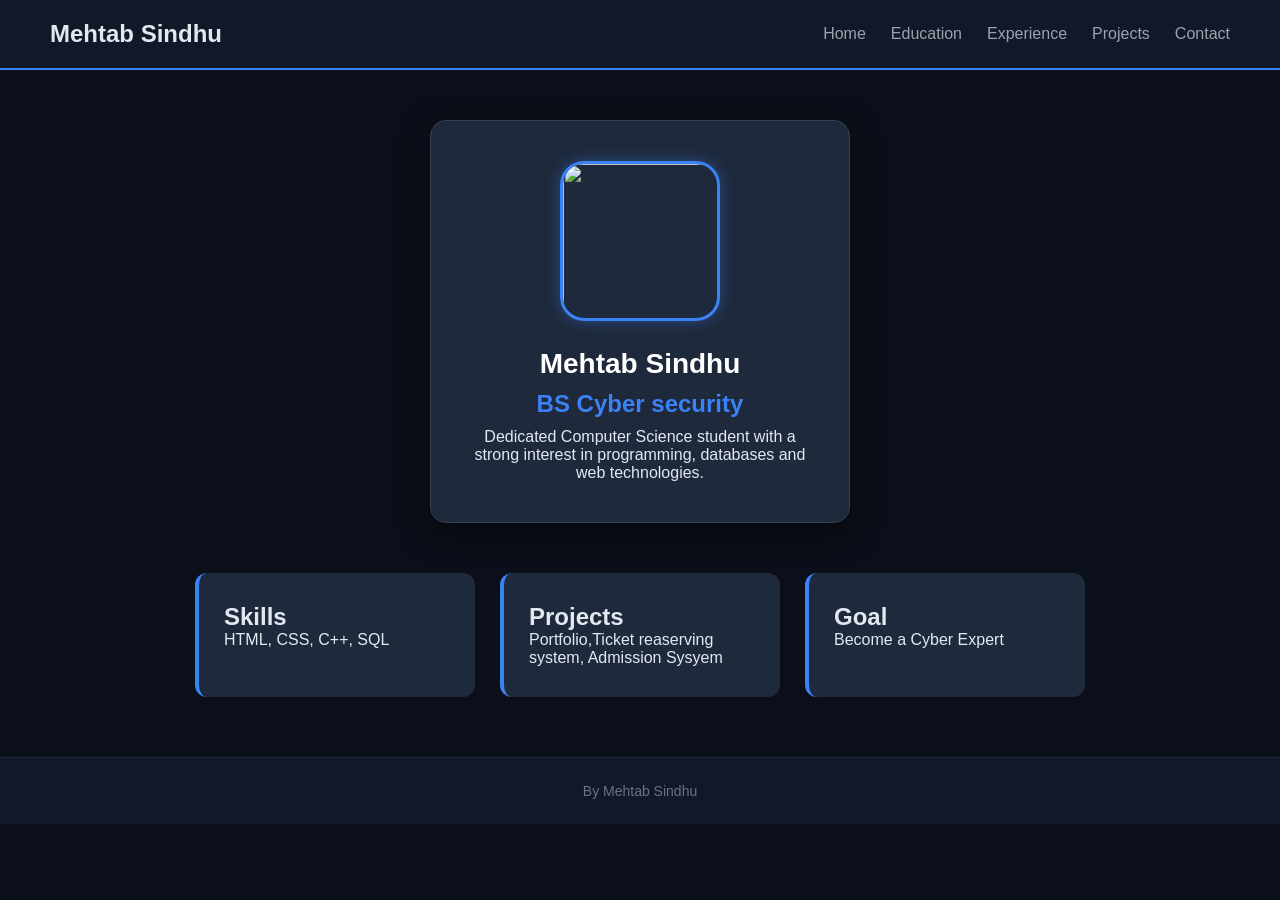
==== index.html @ 5d44ff9f "Add files via upload" ====
<!DOCTYPE html>
<html lang="en">
<head>
<meta charset="UTF-8">
<meta name="viewport" content="width=device-width, initial-scale=1.0">
<title>Mehtab Sindhu</title>
<link rel="stylesheet" href="style.css">
</head>

<body>

<nav>
    <h2>Mehtab Sindhu</h2>

    <ul>
        <li><a href="index.html">Home</a></li>
        <li><a href="education.html">Education</a></li>
        <li><a href="experience.html">Experience</a></li>
        <li><a href="project.html">Projects</a></li>
        <li><a href="contact.html">Contact</a></li>
    </ul>
</nav>

<div class="profile-card">

    <img src="WhatsApp Image 2026-05-15 at 11.52.03 PM.jpeg">

    <h1>Mehtab Sindhu</h1>

    <h2>BS Cyber security</h2>

    <p>
        Dedicated Computer Science student with a strong interest
        in programming, databases and web technologies.
    </p>

</div>

<div class="cards">

    <div class="box">
        <h2>Skills</h2>
        <p>HTML, CSS, C++, SQL</p>
    </div>

    <div class="box">
        <h2>Projects</h2>
        <p>Portfolio,Ticket reaserving system, Admission Sysyem</p>
    </div>

    <div class="box">
        <h2>Goal</h2>
        <p>Become a Cyber Expert</p>
    </div>

</div>

<footer>
    By Mehtab Sindhu
</footer>

</body>
</html>
---- style.css ----
*{
    margin:0;
    padding:0;
    box-sizing:border-box;
}

body{
    font-family:'Segoe UI', Tahoma, Geneva, Verdana, sans-serif; /* Font change kiya */
    background:#0B0F19; /* Deep dark blue-black background */
    color:#E2E8F0; /* Soft white text */
}

/* Navbar */

nav{
    display:flex;
    justify-content:space-between;
    align-items:center;
    background:#111827; /* Darker navbar */
    padding:20px 50px;
    border-bottom: 2px solid #3B82F6; /* Navbar ke neeche blue line */
}

nav ul{
    display:flex;
    list-style:none;
}

nav ul li{
    margin-left:25px;
}

nav ul li a{
    text-decoration:none;
    color:#9CA3AF;
    font-weight: 500;
    transition: 0.3s;
}

nav ul li a:hover{
    color:#3B82F6; /* Gold ki jagah Neon Blue hover effect */
    text-shadow: 0 0 10px #3B82F6;
}

/* Profile Card */

.profile-card{
    width:420px;
    margin:50px auto;
    text-align:center;
    background:#1E293B; /* Slate blue-grey background */
    padding:40px 30px;
    border-radius:16px; /* Modern smooth corners */
    border: 1px solid #334155;
    box-shadow: 0 10px 30px rgba(0, 0, 0, 0.5); /* Deep dark shadow */
}

.profile-card img{
    width:160px;
    height:160px;
    border-radius:24px; /* Round circle ki jagah Squircle (smooth square) shape */
    object-fit:cover;
    border:3px solid #3B82F6; /* Neon Blue border */
    box-shadow: 0 0 15px rgba(59, 130, 246, 0.4);
}

.profile-card h1{
    margin-top:20px;
    font-size: 28px;
    color: white;
}

.profile-card h2, .profile-card h3{
    color:#3B82F6; /* Gold ki jagah Cyber Blue color */
    margin:10px 0;
    font-weight: 600;
}

/* Cards Section */

.cards{
    display:flex;
    justify-content:center;
    gap:25px;
    margin:50px auto;
    max-width: 1200px;
    flex-wrap: wrap;
}

.box{
    width:280px;
    background:#1E293B;
    padding:30px 25px;
    text-align:left; /* Center ki jagah modern Left-align text */
    border-radius:12px;
    border-left: 4px solid #3B82F6; /* Card ki left side par stylish blue strip */
    transition: all 0.3s ease;
}

.box:hover{
    transform: translateY(-8px);
    background: #24344D; /* Hover karne par card ka color thoda light hoga */
    box-shadow: 0 10px 20px rgba(0,0,0,0.3);
}

footer{
    text-align:center;
    padding:25px;
    background:#111827;
    color: #6B7280;
    margin-top:60px;
    font-size: 14px;
    border-top: 1px solid #1F2937;
}
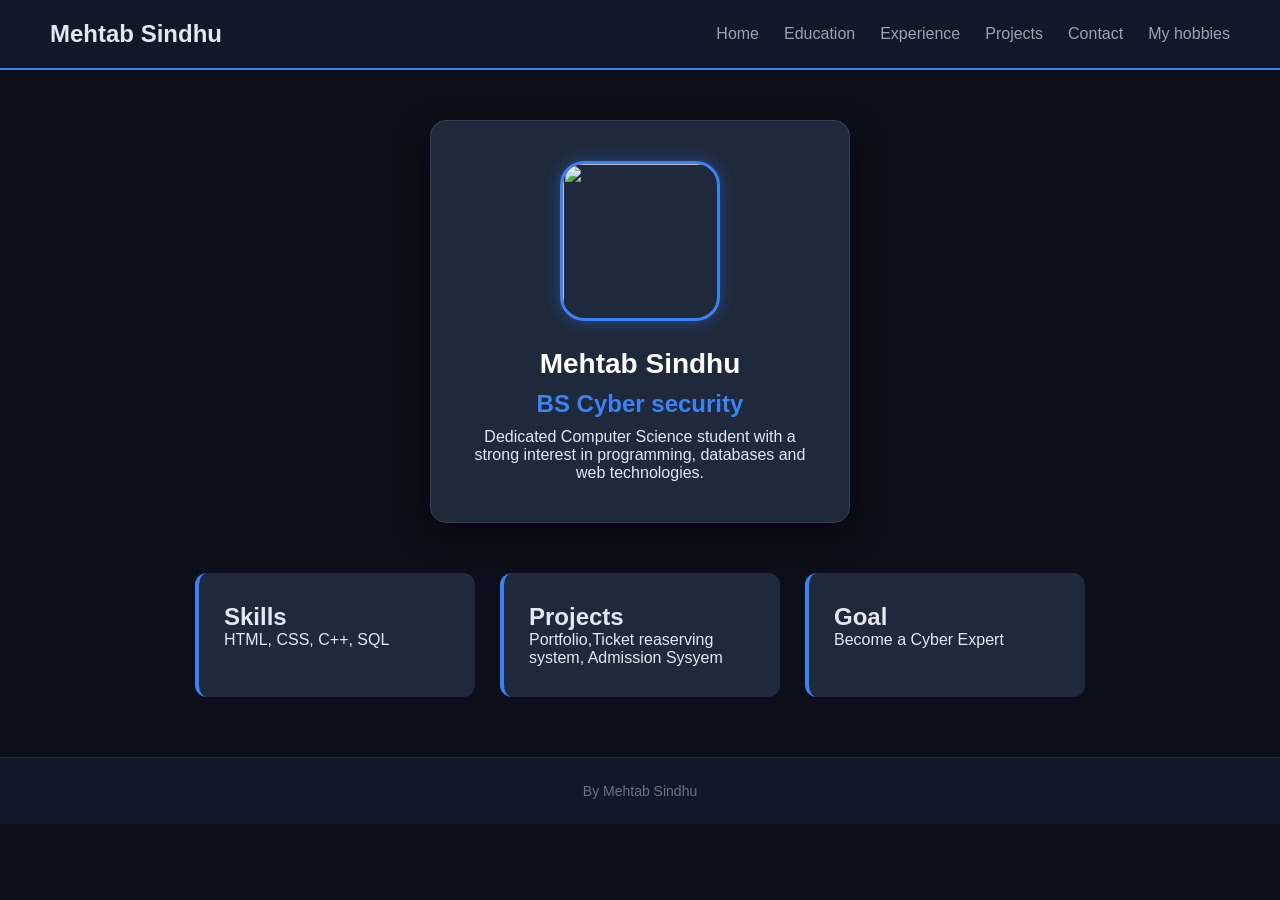
==== commit 0a744f00: "Update index.html" ====
--- a/index.html
+++ b/index.html
@@ -18,6 +18,7 @@
         <li><a href="experience.html">Experience</a></li>
         <li><a href="project.html">Projects</a></li>
         <li><a href="contact.html">Contact</a></li>
+        <li><a href="Hobbies.html">My hobbies</a></li>
     </ul>
 </nav>
 
@@ -60,4 +61,4 @@
 </footer>
 
 </body>
-</html>+</html>
